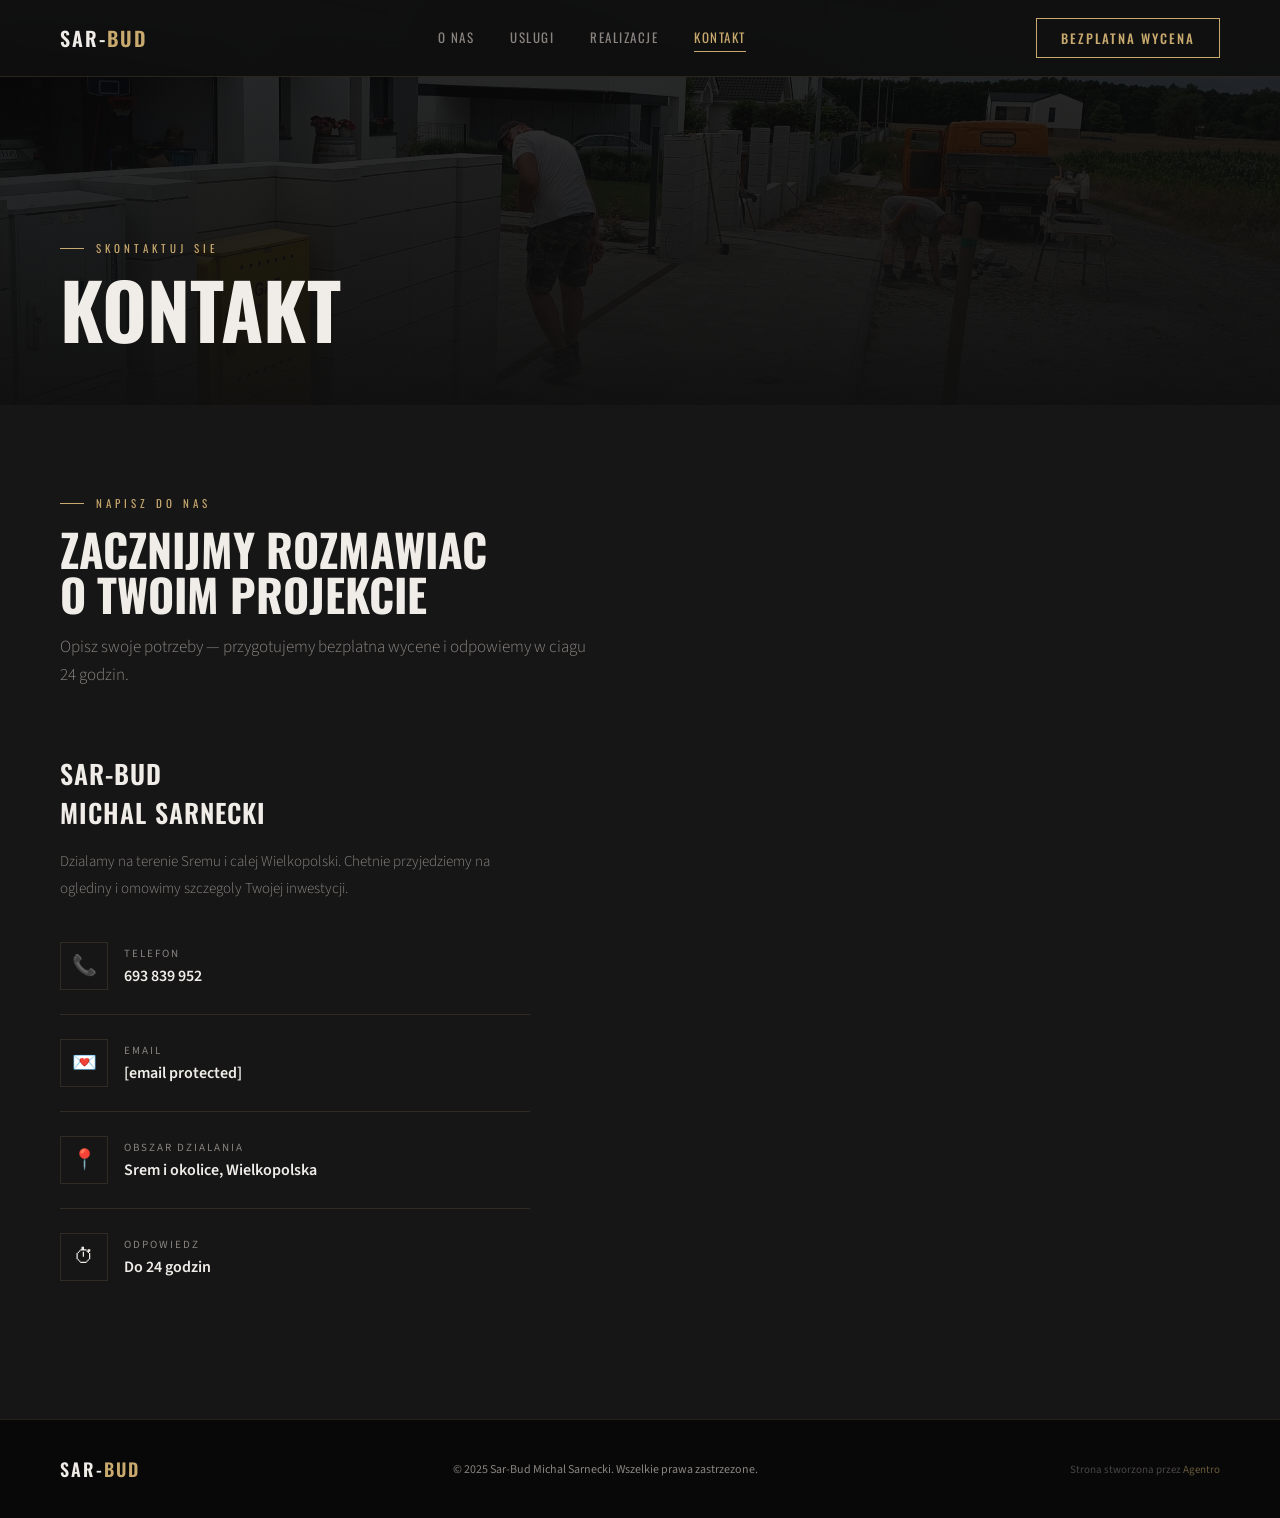
==== kontakt.html @ cd172030 "Add files via upload" ====
<!DOCTYPE html>
<html lang="pl">
<head>
  <meta charset="UTF-8"/>
  <meta name="viewport" content="width=device-width, initial-scale=1.0"/>
  <title>Kontakt - Sar-Bud Michal Sarnecki</title>
  <link rel="preconnect" href="https://fonts.googleapis.com"/><link rel="preconnect" href="https://fonts.gstatic.com" crossorigin/><link href="https://fonts.googleapis.com/css2?family=Oswald:wght@300;400;500;600;700&family=Source+Sans+3:ital,wght@0,300;0,400;0,600;1,300&display=swap" rel="stylesheet"/>
  <style>
    *, *::before, *::after { box-sizing: border-box; margin: 0; padding: 0; }
    :root { --bg: #0f0f0f; --bg2: #161616; --bg3: #1e1e1e; --gold: #C8A96E; --gold2: #E8C98E; --text: #F0EDE8; --muted: #8A8480; --border: rgba(200,169,110,0.15); }
    html { scroll-behavior: smooth; }
    body { font-family: "Source Sans 3", sans-serif; background: var(--bg); color: var(--text); overflow-x: hidden; }
    nav { position: fixed; top: 0; left: 0; right: 0; z-index: 200; display: flex; align-items: center; justify-content: space-between; padding: 18px 60px; background: rgba(15,15,15,0.95); backdrop-filter: blur(20px); border-bottom: 1px solid var(--border); }
    .nav-logo { font-family: "Oswald", sans-serif; font-weight: 600; font-size: 20px; color: var(--text); text-decoration: none; letter-spacing: 2px; text-transform: uppercase; }
    .nav-logo span { color: var(--gold); }
    .nav-links { display: flex; gap: 36px; list-style: none; }
    .nav-links a { color: var(--muted); text-decoration: none; font-family: "Oswald", sans-serif; font-size: 13px; letter-spacing: 1.5px; text-transform: uppercase; transition: color .2s; padding-bottom: 4px; border-bottom: 1px solid transparent; }
    .nav-links a:hover, .nav-links a.active { color: var(--gold); border-bottom-color: var(--gold); }
    .nav-cta { background: transparent; border: 1px solid var(--gold); color: var(--gold); padding: 9px 24px; font-family: "Oswald", sans-serif; font-size: 13px; font-weight: 500; letter-spacing: 2px; text-transform: uppercase; text-decoration: none; transition: background .2s, color .2s; }
    .nav-cta:hover { background: var(--gold); color: var(--bg); }
    .page-hero { min-height: 45vh; position: relative; overflow: hidden; display: flex; align-items: flex-end; padding: 100px 60px 60px; }
    .page-hero-bg { position: absolute; inset: 0; background-size: cover; background-position: center; filter: brightness(0.3); }
    .page-hero-overlay { position: absolute; inset: 0; background: linear-gradient(to top, rgba(15,15,15,0.95) 0%, rgba(15,15,15,0.3) 100%); }
    .page-hero-content { position: relative; }
    .page-tag { font-family: "Oswald", sans-serif; font-size: 11px; letter-spacing: 4px; text-transform: uppercase; color: var(--gold); display: flex; align-items: center; gap: 12px; margin-bottom: 16px; }
    .page-tag::before { content: ""; width: 24px; height: 1px; background: var(--gold); }
    .page-title { font-family: "Oswald", sans-serif; font-size: clamp(40px, 6vw, 80px); font-weight: 700; text-transform: uppercase; line-height: 0.95; }
    section { padding: 90px 60px; }
    .container { max-width: 1200px; margin: 0 auto; }
    .section-tag { font-family: "Oswald", sans-serif; font-size: 11px; letter-spacing: 4px; text-transform: uppercase; color: var(--gold); display: flex; align-items: center; gap: 12px; margin-bottom: 16px; }
    .section-tag::before { content: ""; width: 24px; height: 1px; background: var(--gold); }
    .section-title { font-family: "Oswald", sans-serif; font-size: clamp(28px, 3.5vw, 48px); font-weight: 700; text-transform: uppercase; line-height: 1; margin-bottom: 16px; }
    .section-sub { font-size: 17px; color: var(--muted); font-weight: 300; line-height: 1.7; max-width: 540px; }
    .btn-gold { background: var(--gold); color: var(--bg); padding: 14px 36px; font-family: "Oswald", sans-serif; font-size: 13px; font-weight: 600; letter-spacing: 2px; text-transform: uppercase; text-decoration: none; display: inline-block; transition: background .2s, transform .15s; }
    .btn-gold:hover { background: var(--gold2); transform: translateY(-2px); }
    .btn-outline { background: transparent; color: var(--text); border: 1px solid rgba(240,237,232,0.3); padding: 14px 36px; font-family: "Oswald", sans-serif; font-size: 13px; letter-spacing: 2px; text-transform: uppercase; text-decoration: none; display: inline-block; transition: border-color .2s, color .2s; }
    .btn-outline:hover { border-color: var(--gold); color: var(--gold); }
    footer { background: #080808; padding: 36px 60px; border-top: 1px solid var(--border); display: flex; align-items: center; justify-content: space-between; flex-wrap: wrap; gap: 16px; }
    .footer-logo { font-family: "Oswald", sans-serif; font-weight: 600; font-size: 18px; letter-spacing: 2px; text-transform: uppercase; }
    .footer-logo span { color: var(--gold); }
    .footer-copy { font-size: 12px; color: var(--muted); }
    .footer-credit { font-size: 11px; color: rgba(138,132,128,0.5); }
    .footer-credit a { color: rgba(200,169,110,0.5); text-decoration: none; transition: color .2s; }
    .footer-credit a:hover { color: var(--gold); }
    .fade-up { opacity: 0; transform: translateY(28px); transition: opacity .7s ease, transform .7s ease; }
    .fade-up.visible { opacity: 1; transform: translateY(0); }
    @media (max-width: 900px) { nav { padding: 16px 24px; } .nav-links { display: none; } section { padding: 60px 24px; } .page-hero { padding: 90px 24px 48px; } footer { flex-direction: column; text-align: center; } }

    .contact-section { background: var(--bg2); }
    .contact-grid { display: grid; grid-template-columns: 1fr 1.3fr; gap: 80px; margin-top: 64px; align-items: start; }
    .contact-info h3 { font-family: "Oswald", sans-serif; font-size: 26px; font-weight: 600; text-transform: uppercase; letter-spacing: 1px; margin-bottom: 16px; }
    .contact-info > p { font-size: 15px; color: var(--muted); font-weight: 300; line-height: 1.8; margin-bottom: 40px; }
    .contact-item { display: flex; align-items: center; gap: 16px; margin-bottom: 24px; padding-bottom: 24px; border-bottom: 1px solid var(--border); }
    .contact-item:last-of-type { border-bottom: none; }
    .contact-icon { width: 48px; height: 48px; flex-shrink: 0; border: 1px solid var(--border); display: flex; align-items: center; justify-content: center; font-size: 20px; }
    .contact-label { font-size: 11px; color: var(--muted); letter-spacing: 2px; text-transform: uppercase; margin-bottom: 4px; }
    .contact-value { font-size: 16px; font-weight: 600; }
    .contact-value a { color: var(--text); text-decoration: none; transition: color .2s; }
    .contact-value a:hover { color: var(--gold); }
    .contact-form { display: flex; flex-direction: column; gap: 16px; }
    .form-row { display: grid; grid-template-columns: 1fr 1fr; gap: 16px; }
    .form-field { display: flex; flex-direction: column; gap: 8px; }
    .form-field label { font-size: 11px; color: var(--muted); letter-spacing: 2px; text-transform: uppercase; }
    .form-field input, .form-field textarea, .form-field select { background: var(--bg3); border: 1px solid var(--border); color: var(--text); padding: 14px 16px; font-family: "Source Sans 3", sans-serif; font-size: 15px; outline: none; transition: border-color .2s; }
    .form-field select option { background: var(--bg3); }
    .form-field input:focus, .form-field textarea:focus, .form-field select:focus { border-color: var(--gold); }
    .form-field textarea { resize: vertical; min-height: 130px; }
    .btn-submit { background: var(--gold); color: var(--bg); padding: 16px 40px; border: none; cursor: pointer; font-family: "Oswald", sans-serif; font-size: 14px; font-weight: 600; letter-spacing: 2px; text-transform: uppercase; transition: background .2s, transform .15s; align-self: flex-start; }
    .btn-submit:hover { background: var(--gold2); transform: translateY(-2px); }
    @media (max-width: 900px) { .contact-grid { grid-template-columns: 1fr; gap: 48px; } .form-row { grid-template-columns: 1fr; } }
</style>
</head>
<body>  <nav>
    <a href="index.html" class="nav-logo">Sar-<span>Bud</span></a>
    <ul class="nav-links"><li><a href="o-nas.html">O nas</a></li><li><a href="uslugi.html">Uslugi</a></li><li><a href="realizacje.html">Realizacje</a></li><li><a href="kontakt.html" class="active">Kontakt</a></li></ul>
    <a href="kontakt.html" class="nav-cta">Bezplatna wycena</a>
  </nav>

  <div class="page-hero">
    <div class="page-hero-bg" style="background-image: url('[data-uri]')"></div>
    <div class="page-hero-overlay"></div>
    <div class="page-hero-content">
      <div class="page-tag">Skontaktuj sie</div>
      <h1 class="page-title">Kontakt</h1>
    </div>
  </div>

  <section class="contact-section">
    <div class="container">
      <div class="fade-up">
        <div class="section-tag">Napisz do nas</div>
        <h2 class="section-title">Zacznijmy rozmawiac<br>o Twoim projekcie</h2>
        <p class="section-sub">Opisz swoje potrzeby &mdash; przygotujemy bezplatna wycene i odpowiemy w ciagu 24 godzin.</p>
      </div>
      <div class="contact-grid fade-up">
        <div class="contact-info">
          <h3>Sar-Bud<br>Michal Sarnecki</h3>
          <p>Dzialamy na terenie Sremu i calej Wielkopolski. Chetnie przyjedziemy na oglediny i omowimy szczegoly Twojej inwestycji.</p>
          <div class="contact-item">
            <div class="contact-icon">&#128222;</div>
            <div><div class="contact-label">Telefon</div><div class="contact-value"><a href="tel:+48693839952">693 839 952</a></div></div>
          </div>
          <div class="contact-item">
            <div class="contact-icon">&#128140;</div>
            <div><div class="contact-label">Email</div><div class="contact-value"><a href="/cdn-cgi/l/email-protection#fd8e9c8f939ccfc8cabd8a8dd38d91"><span class="__cf_email__" data-cfemail="6a190b18040b585f5d2a1d1a441a06">[email&#160;protected]</span></a></div></div>
          </div>
          <div class="contact-item">
            <div class="contact-icon">&#128205;</div>
            <div><div class="contact-label">Obszar dzialania</div><div class="contact-value">Srem i okolice, Wielkopolska</div></div>
          </div>
          <div class="contact-item">
            <div class="contact-icon">&#9201;</div>
            <div><div class="contact-label">Odpowiedz</div><div class="contact-value">Do 24 godzin</div></div>
          </div>
        </div>
      </div>
    </div>
  </section>

  <footer>
    <div class="footer-logo">Sar-<span>Bud</span></div>
    <p class="footer-copy">&copy; 2025 Sar-Bud Michal Sarnecki. Wszelkie prawa zastrzezone.</p>
    <p class="footer-credit">Strona stworzona przez <a href="https://www.agentro.pl" target="_blank">Agentro</a></p>
  </footer>
  <script data-cfasync="false" src="/cdn-cgi/scripts/5c5dd728/cloudflare-static/email-decode.min.js"></script><script>
    const observer = new IntersectionObserver(entries => {
      entries.forEach(e => { if (e.isIntersecting) e.target.classList.add("visible"); });
    }, { threshold: 0.1 });
    document.querySelectorAll(".fade-up").forEach(el => observer.observe(el));
  </script>
</body>
</html>
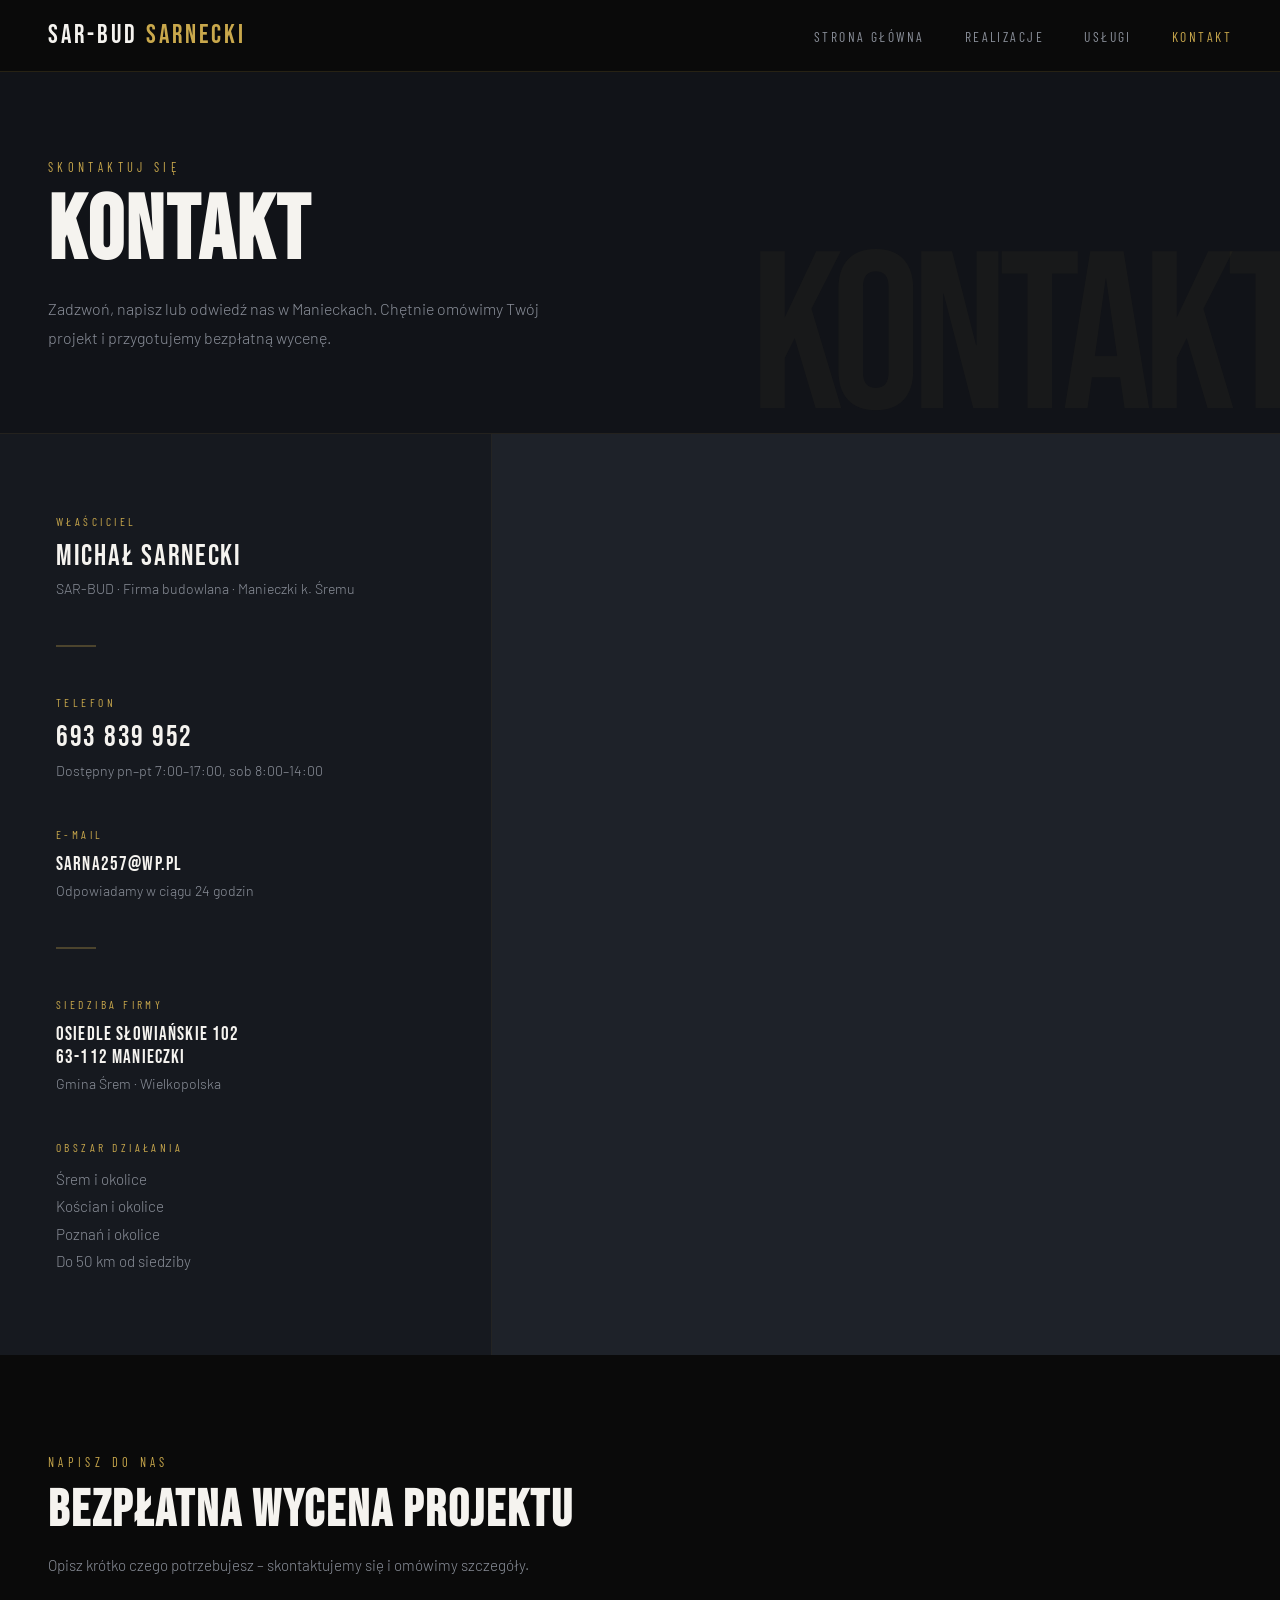
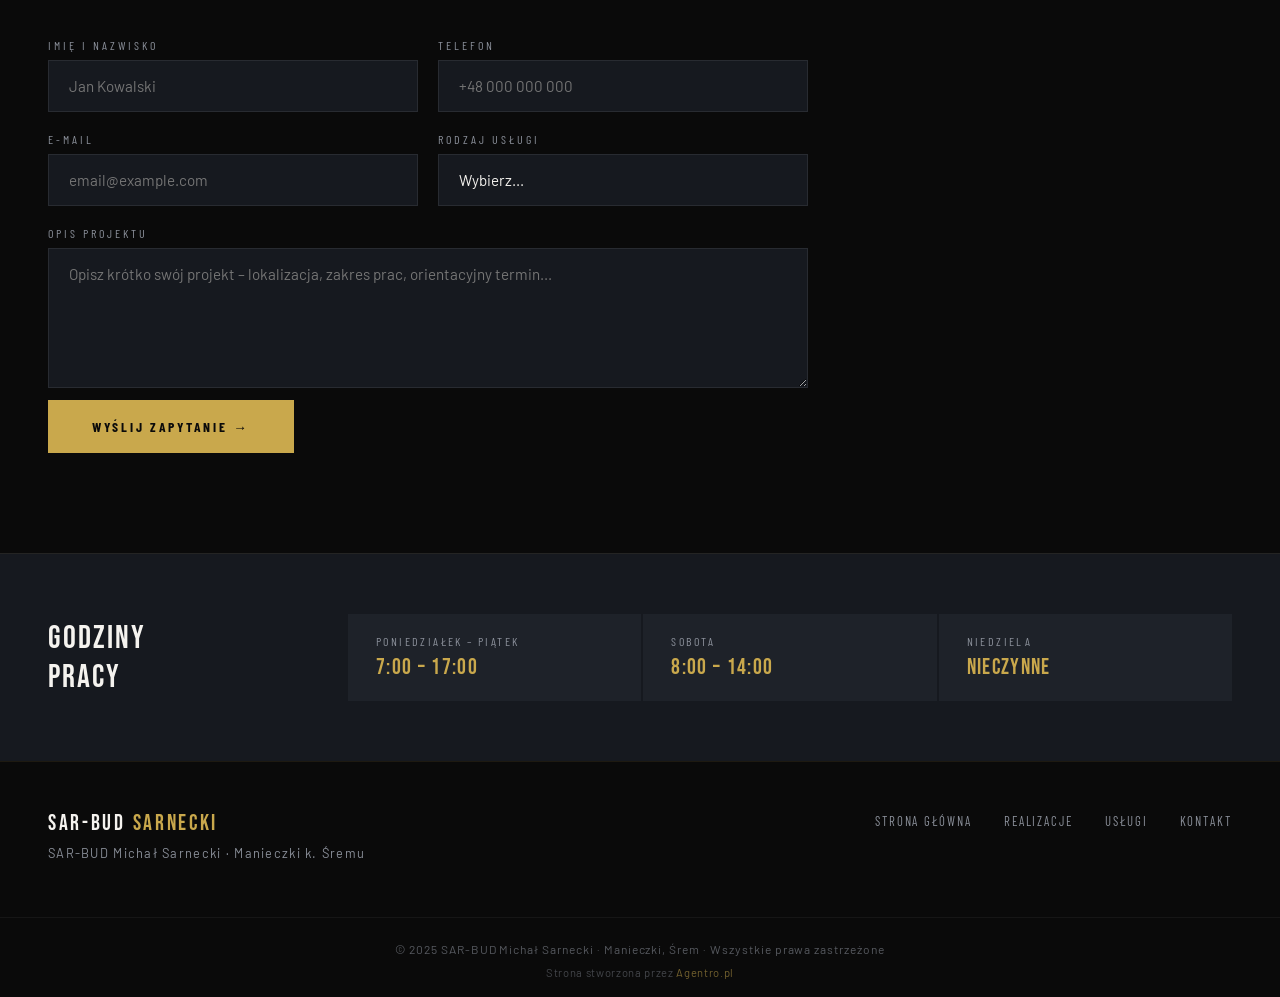
==== commit 3f6b3d91: "Add files via upload" ====
--- a/kontakt.html
+++ b/kontakt.html
@@ -1,132 +1,405 @@
 <!DOCTYPE html>
 <html lang="pl">
 <head>
-  <meta charset="UTF-8"/>
-  <meta name="viewport" content="width=device-width, initial-scale=1.0"/>
-  <title>Kontakt - Sar-Bud Michal Sarnecki</title>
-  <link rel="preconnect" href="https://fonts.googleapis.com"/><link rel="preconnect" href="https://fonts.gstatic.com" crossorigin/><link href="https://fonts.googleapis.com/css2?family=Oswald:wght@300;400;500;600;700&family=Source+Sans+3:ital,wght@0,300;0,400;0,600;1,300&display=swap" rel="stylesheet"/>
+  <meta charset="UTF-8" />
+  <meta name="viewport" content="width=device-width, initial-scale=1.0" />
+  <title>Kontakt – SAR-BUD Michał Sarnecki | Firma Budowlana Śrem</title>
+  <meta name="description" content="Skontaktuj się z firmą SAR-BUD Michał Sarnecki – Michał Sarnecki. Telefon, e-mail i lokalizacja. Działamy w Śremie, Gostyniu i Środzie Wielkopolskiej." />
+  <meta name="keywords" content="kontakt firma budowlana Śrem, Michał Sarnecki telefon, firma budowlana Śrem adres, wycena budowlana Śrem" />
+  <link rel="preconnect" href="https://fonts.googleapis.com" />
+  <link rel="preconnect" href="https://fonts.gstatic.com" crossorigin />
+  <link href="https://fonts.googleapis.com/css2?family=Bebas+Neue&family=Barlow:wght@300;400;500;600&family=Barlow+Condensed:wght@600;700&display=swap" rel="stylesheet" />
   <style>
+    :root {
+      --black: #0a0a0a; --dark: #111318; --panel: #16191f; --steel: #1e2229;
+      --gold: #c9a84c; --gold-light: #e0be7a; --white: #f5f3ef; --muted: #8a8f99;
+    }
     *, *::before, *::after { box-sizing: border-box; margin: 0; padding: 0; }
-    :root { --bg: #0f0f0f; --bg2: #161616; --bg3: #1e1e1e; --gold: #C8A96E; --gold2: #E8C98E; --text: #F0EDE8; --muted: #8A8480; --border: rgba(200,169,110,0.15); }
     html { scroll-behavior: smooth; }
-    body { font-family: "Source Sans 3", sans-serif; background: var(--bg); color: var(--text); overflow-x: hidden; }
-    nav { position: fixed; top: 0; left: 0; right: 0; z-index: 200; display: flex; align-items: center; justify-content: space-between; padding: 18px 60px; background: rgba(15,15,15,0.95); backdrop-filter: blur(20px); border-bottom: 1px solid var(--border); }
-    .nav-logo { font-family: "Oswald", sans-serif; font-weight: 600; font-size: 20px; color: var(--text); text-decoration: none; letter-spacing: 2px; text-transform: uppercase; }
+    body { font-family: 'Barlow', sans-serif; background: var(--black); color: var(--white); overflow-x: hidden; }
+
+    nav { position: fixed; top: 0; left: 0; right: 0; z-index: 100; display: flex; align-items: center; justify-content: space-between; padding: 0 48px; height: 72px; background: rgba(10,10,10,0.92); backdrop-filter: blur(12px); border-bottom: 1px solid rgba(201,168,76,0.15); }
+    .nav-logo { font-family: 'Bebas Neue', sans-serif; font-size: 1.6rem; letter-spacing: 0.12em; color: var(--white); text-decoration: none; }
     .nav-logo span { color: var(--gold); }
-    .nav-links { display: flex; gap: 36px; list-style: none; }
-    .nav-links a { color: var(--muted); text-decoration: none; font-family: "Oswald", sans-serif; font-size: 13px; letter-spacing: 1.5px; text-transform: uppercase; transition: color .2s; padding-bottom: 4px; border-bottom: 1px solid transparent; }
-    .nav-links a:hover, .nav-links a.active { color: var(--gold); border-bottom-color: var(--gold); }
-    .nav-cta { background: transparent; border: 1px solid var(--gold); color: var(--gold); padding: 9px 24px; font-family: "Oswald", sans-serif; font-size: 13px; font-weight: 500; letter-spacing: 2px; text-transform: uppercase; text-decoration: none; transition: background .2s, color .2s; }
-    .nav-cta:hover { background: var(--gold); color: var(--bg); }
-    .page-hero { min-height: 45vh; position: relative; overflow: hidden; display: flex; align-items: flex-end; padding: 100px 60px 60px; }
-    .page-hero-bg { position: absolute; inset: 0; background-size: cover; background-position: center; filter: brightness(0.3); }
-    .page-hero-overlay { position: absolute; inset: 0; background: linear-gradient(to top, rgba(15,15,15,0.95) 0%, rgba(15,15,15,0.3) 100%); }
-    .page-hero-content { position: relative; }
-    .page-tag { font-family: "Oswald", sans-serif; font-size: 11px; letter-spacing: 4px; text-transform: uppercase; color: var(--gold); display: flex; align-items: center; gap: 12px; margin-bottom: 16px; }
-    .page-tag::before { content: ""; width: 24px; height: 1px; background: var(--gold); }
-    .page-title { font-family: "Oswald", sans-serif; font-size: clamp(40px, 6vw, 80px); font-weight: 700; text-transform: uppercase; line-height: 0.95; }
-    section { padding: 90px 60px; }
-    .container { max-width: 1200px; margin: 0 auto; }
-    .section-tag { font-family: "Oswald", sans-serif; font-size: 11px; letter-spacing: 4px; text-transform: uppercase; color: var(--gold); display: flex; align-items: center; gap: 12px; margin-bottom: 16px; }
-    .section-tag::before { content: ""; width: 24px; height: 1px; background: var(--gold); }
-    .section-title { font-family: "Oswald", sans-serif; font-size: clamp(28px, 3.5vw, 48px); font-weight: 700; text-transform: uppercase; line-height: 1; margin-bottom: 16px; }
-    .section-sub { font-size: 17px; color: var(--muted); font-weight: 300; line-height: 1.7; max-width: 540px; }
-    .btn-gold { background: var(--gold); color: var(--bg); padding: 14px 36px; font-family: "Oswald", sans-serif; font-size: 13px; font-weight: 600; letter-spacing: 2px; text-transform: uppercase; text-decoration: none; display: inline-block; transition: background .2s, transform .15s; }
-    .btn-gold:hover { background: var(--gold2); transform: translateY(-2px); }
-    .btn-outline { background: transparent; color: var(--text); border: 1px solid rgba(240,237,232,0.3); padding: 14px 36px; font-family: "Oswald", sans-serif; font-size: 13px; letter-spacing: 2px; text-transform: uppercase; text-decoration: none; display: inline-block; transition: border-color .2s, color .2s; }
-    .btn-outline:hover { border-color: var(--gold); color: var(--gold); }
-    footer { background: #080808; padding: 36px 60px; border-top: 1px solid var(--border); display: flex; align-items: center; justify-content: space-between; flex-wrap: wrap; gap: 16px; }
-    .footer-logo { font-family: "Oswald", sans-serif; font-weight: 600; font-size: 18px; letter-spacing: 2px; text-transform: uppercase; }
-    .footer-logo span { color: var(--gold); }
-    .footer-copy { font-size: 12px; color: var(--muted); }
-    .footer-credit { font-size: 11px; color: rgba(138,132,128,0.5); }
-    .footer-credit a { color: rgba(200,169,110,0.5); text-decoration: none; transition: color .2s; }
-    .footer-credit a:hover { color: var(--gold); }
-    .fade-up { opacity: 0; transform: translateY(28px); transition: opacity .7s ease, transform .7s ease; }
-    .fade-up.visible { opacity: 1; transform: translateY(0); }
-    @media (max-width: 900px) { nav { padding: 16px 24px; } .nav-links { display: none; } section { padding: 60px 24px; } .page-hero { padding: 90px 24px 48px; } footer { flex-direction: column; text-align: center; } }
-
-    .contact-section { background: var(--bg2); }
-    .contact-grid { display: grid; grid-template-columns: 1fr 1.3fr; gap: 80px; margin-top: 64px; align-items: start; }
-    .contact-info h3 { font-family: "Oswald", sans-serif; font-size: 26px; font-weight: 600; text-transform: uppercase; letter-spacing: 1px; margin-bottom: 16px; }
-    .contact-info > p { font-size: 15px; color: var(--muted); font-weight: 300; line-height: 1.8; margin-bottom: 40px; }
-    .contact-item { display: flex; align-items: center; gap: 16px; margin-bottom: 24px; padding-bottom: 24px; border-bottom: 1px solid var(--border); }
-    .contact-item:last-of-type { border-bottom: none; }
-    .contact-icon { width: 48px; height: 48px; flex-shrink: 0; border: 1px solid var(--border); display: flex; align-items: center; justify-content: center; font-size: 20px; }
-    .contact-label { font-size: 11px; color: var(--muted); letter-spacing: 2px; text-transform: uppercase; margin-bottom: 4px; }
-    .contact-value { font-size: 16px; font-weight: 600; }
-    .contact-value a { color: var(--text); text-decoration: none; transition: color .2s; }
-    .contact-value a:hover { color: var(--gold); }
-    .contact-form { display: flex; flex-direction: column; gap: 16px; }
-    .form-row { display: grid; grid-template-columns: 1fr 1fr; gap: 16px; }
-    .form-field { display: flex; flex-direction: column; gap: 8px; }
-    .form-field label { font-size: 11px; color: var(--muted); letter-spacing: 2px; text-transform: uppercase; }
-    .form-field input, .form-field textarea, .form-field select { background: var(--bg3); border: 1px solid var(--border); color: var(--text); padding: 14px 16px; font-family: "Source Sans 3", sans-serif; font-size: 15px; outline: none; transition: border-color .2s; }
-    .form-field select option { background: var(--bg3); }
-    .form-field input:focus, .form-field textarea:focus, .form-field select:focus { border-color: var(--gold); }
-    .form-field textarea { resize: vertical; min-height: 130px; }
-    .btn-submit { background: var(--gold); color: var(--bg); padding: 16px 40px; border: none; cursor: pointer; font-family: "Oswald", sans-serif; font-size: 14px; font-weight: 600; letter-spacing: 2px; text-transform: uppercase; transition: background .2s, transform .15s; align-self: flex-start; }
-    .btn-submit:hover { background: var(--gold2); transform: translateY(-2px); }
-    @media (max-width: 900px) { .contact-grid { grid-template-columns: 1fr; gap: 48px; } .form-row { grid-template-columns: 1fr; } }
-</style>
+    .nav-links { display: flex; gap: 40px; list-style: none; }
+    .nav-links a { font-family: 'Barlow Condensed', sans-serif; font-size: 0.85rem; letter-spacing: 0.18em; text-transform: uppercase; color: var(--muted); text-decoration: none; transition: color 0.2s; }
+    .nav-links a:hover, .nav-links a.active { color: var(--gold); }
+
+    .page-hero { padding: 160px 48px 80px; background: var(--dark); border-bottom: 1px solid rgba(201,168,76,0.1); position: relative; overflow: hidden; }
+    .page-hero::after { content: 'KONTAKT'; position: absolute; right: -20px; bottom: -20px; font-family: 'Bebas Neue', sans-serif; font-size: 14rem; letter-spacing: -0.04em; color: rgba(201,168,76,0.04); pointer-events: none; line-height: 1; }
+    .page-tag { font-family: 'Barlow Condensed', sans-serif; font-size: 0.78rem; letter-spacing: 0.35em; text-transform: uppercase; color: var(--gold); margin-bottom: 16px; }
+    .page-title { font-family: 'Bebas Neue', sans-serif; font-size: clamp(3rem, 7vw, 7rem); letter-spacing: 0.03em; line-height: 0.95; }
+    .page-sub { margin-top: 20px; max-width: 520px; font-size: 1rem; font-weight: 300; line-height: 1.8; color: var(--muted); }
+
+    /* CONTACT MAIN */
+    .contact-main {
+      display: grid;
+      grid-template-columns: 1fr 1.6fr;
+      min-height: 600px;
+    }
+
+    .contact-info {
+      background: var(--panel);
+      padding: 80px 56px;
+      border-right: 1px solid rgba(201,168,76,0.08);
+      display: flex;
+      flex-direction: column;
+      gap: 48px;
+    }
+
+    .contact-item {}
+
+    .contact-item-label {
+      font-family: 'Barlow Condensed', sans-serif;
+      font-size: 0.72rem;
+      letter-spacing: 0.3em;
+      text-transform: uppercase;
+      color: var(--gold);
+      margin-bottom: 12px;
+    }
+
+    .contact-item-value {
+      font-family: 'Bebas Neue', sans-serif;
+      font-size: 1.8rem;
+      letter-spacing: 0.06em;
+      color: var(--white);
+      line-height: 1.2;
+    }
+
+    .contact-item-value a {
+      color: var(--white);
+      text-decoration: none;
+      transition: color 0.2s;
+    }
+
+    .contact-item-value a:hover { color: var(--gold); }
+
+    .contact-item-sub {
+      margin-top: 6px;
+      font-size: 0.88rem;
+      color: var(--muted);
+      font-weight: 300;
+    }
+
+    .contact-divider {
+      width: 40px;
+      height: 2px;
+      background: rgba(201,168,76,0.3);
+    }
+
+    /* MAP */
+    .contact-map {
+      position: relative;
+      background: var(--steel);
+      min-height: 500px;
+    }
+
+    .contact-map iframe {
+      width: 100%;
+      height: 100%;
+      min-height: 500px;
+      border: none;
+      filter: grayscale(30%) contrast(1.1);
+    }
+
+    /* FORM SECTION */
+    .form-section {
+      padding: 100px 48px;
+      background: var(--black);
+    }
+
+    .form-header {
+      max-width: 560px;
+      margin-bottom: 60px;
+    }
+
+    .form-grid {
+      display: grid;
+      grid-template-columns: 1fr 1fr;
+      gap: 20px;
+      max-width: 760px;
+    }
+
+    .form-group {
+      display: flex;
+      flex-direction: column;
+      gap: 8px;
+    }
+
+    .form-group.full { grid-column: span 2; }
+
+    .form-label {
+      font-family: 'Barlow Condensed', sans-serif;
+      font-size: 0.75rem;
+      letter-spacing: 0.25em;
+      text-transform: uppercase;
+      color: var(--muted);
+    }
+
+    .form-input, .form-textarea {
+      background: var(--panel);
+      border: 1px solid rgba(255,255,255,0.08);
+      color: var(--white);
+      font-family: 'Barlow', sans-serif;
+      font-size: 0.95rem;
+      padding: 16px 20px;
+      outline: none;
+      transition: border-color 0.2s;
+      -webkit-appearance: none;
+    }
+
+    .form-input:focus, .form-textarea:focus { border-color: var(--gold); }
+
+    .form-textarea { resize: vertical; min-height: 140px; }
+
+    .btn-primary {
+      display: inline-flex;
+      align-items: center;
+      gap: 10px;
+      background: var(--gold);
+      color: var(--black);
+      font-family: 'Barlow Condensed', sans-serif;
+      font-size: 0.85rem;
+      font-weight: 700;
+      letter-spacing: 0.2em;
+      text-transform: uppercase;
+      padding: 18px 44px;
+      border: none;
+      cursor: pointer;
+      transition: background 0.2s, transform 0.2s;
+      margin-top: 12px;
+    }
+
+    .btn-primary:hover { background: var(--gold-light); transform: translateY(-2px); }
+
+    /* WORKING HOURS */
+    .hours-band {
+      background: var(--panel);
+      padding: 60px 48px;
+      border-top: 1px solid rgba(201,168,76,0.08);
+      display: flex;
+      align-items: center;
+      gap: 80px;
+    }
+
+    .hours-title {
+      font-family: 'Bebas Neue', sans-serif;
+      font-size: 2rem;
+      letter-spacing: 0.06em;
+      color: var(--white);
+      white-space: nowrap;
+      min-width: 220px;
+    }
+
+    .hours-grid {
+      display: grid;
+      grid-template-columns: repeat(3, 1fr);
+      gap: 2px;
+      flex: 1;
+    }
+
+    .hours-item {
+      background: var(--steel);
+      padding: 20px 28px;
+    }
+
+    .hours-day {
+      font-family: 'Barlow Condensed', sans-serif;
+      font-size: 0.75rem;
+      letter-spacing: 0.2em;
+      text-transform: uppercase;
+      color: var(--muted);
+      margin-bottom: 6px;
+    }
+
+    .hours-time {
+      font-family: 'Bebas Neue', sans-serif;
+      font-size: 1.4rem;
+      letter-spacing: 0.06em;
+      color: var(--gold);
+    }
+
+    footer { background: var(--black); border-top: 1px solid rgba(201,168,76,0.1); padding: 48px 48px 32px; display: flex; align-items: flex-start; justify-content: space-between; gap: 40px; }
+    .footer-brand { font-family: 'Bebas Neue', sans-serif; font-size: 1.4rem; letter-spacing: 0.12em; }
+    .footer-brand span { color: var(--gold); }
+    .footer-tagline { margin-top: 8px; font-size: 0.8rem; color: var(--muted); letter-spacing: 0.1em; }
+    .footer-nav { display: flex; gap: 32px; list-style: none; }
+    .footer-nav a { font-family: 'Barlow Condensed', sans-serif; font-size: 0.8rem; letter-spacing: 0.15em; text-transform: uppercase; color: var(--muted); text-decoration: none; transition: color 0.2s; }
+    .footer-nav a:hover { color: var(--gold); }
+    .footer-bottom { padding-top: 24px; margin-top: 24px; border-top: 1px solid rgba(255,255,255,0.05); text-align: center; font-size: 0.75rem; color: rgba(138,143,153,0.6); letter-spacing: 0.08em; }
+
+    .success-msg { display: none; background: rgba(201,168,76,0.1); border: 1px solid rgba(201,168,76,0.3); color: var(--gold-light); padding: 16px 24px; margin-top: 20px; font-family: 'Barlow Condensed', sans-serif; letter-spacing: 0.1em; }
+
+    @media (max-width: 900px) {
+      nav { padding: 0 24px; }
+      .nav-links { gap: 20px; }
+      .page-hero, .form-section, .hours-band { padding-left: 24px; padding-right: 24px; }
+      .contact-main { grid-template-columns: 1fr; }
+      .contact-info { padding: 60px 24px; }
+      .form-grid { grid-template-columns: 1fr; }
+      .form-group.full { grid-column: auto; }
+      .hours-band { flex-direction: column; gap: 32px; }
+      .hours-grid { grid-template-columns: 1fr 1fr; }
+      footer { flex-direction: column; gap: 20px; padding: 40px 24px 24px; }
+      .footer-nav { flex-wrap: wrap; gap: 16px; }
+    }
+      .agentro-credit { background: var(--black); text-align: center; padding: 10px 48px 18px; font-size: 0.7rem; color: rgba(138,143,153,0.45); letter-spacing: 0.06em; }
+    .agentro-credit a { color: rgba(201,168,76,0.55); text-decoration: none; transition: color 0.2s; }
+    .agentro-credit a:hover { color: var(--gold); }
+  </style>
 </head>
-<body>  <nav>
-    <a href="index.html" class="nav-logo">Sar-<span>Bud</span></a>
-    <ul class="nav-links"><li><a href="o-nas.html">O nas</a></li><li><a href="uslugi.html">Uslugi</a></li><li><a href="realizacje.html">Realizacje</a></li><li><a href="kontakt.html" class="active">Kontakt</a></li></ul>
-    <a href="kontakt.html" class="nav-cta">Bezplatna wycena</a>
+<body>
+
+  <nav>
+    <a href="index.html" class="nav-logo">SAR-BUD <span>Sarnecki</span></a>
+    <ul class="nav-links">
+      <li><a href="index.html">Strona główna</a></li>
+      <li><a href="realizacje.html">Realizacje</a></li>
+      <li><a href="uslugi.html">Usługi</a></li>
+      <li><a href="kontakt.html" class="active">Kontakt</a></li>
+    </ul>
   </nav>
 
   <div class="page-hero">
-    <div class="page-hero-bg" style="background-image: url('[data-uri]